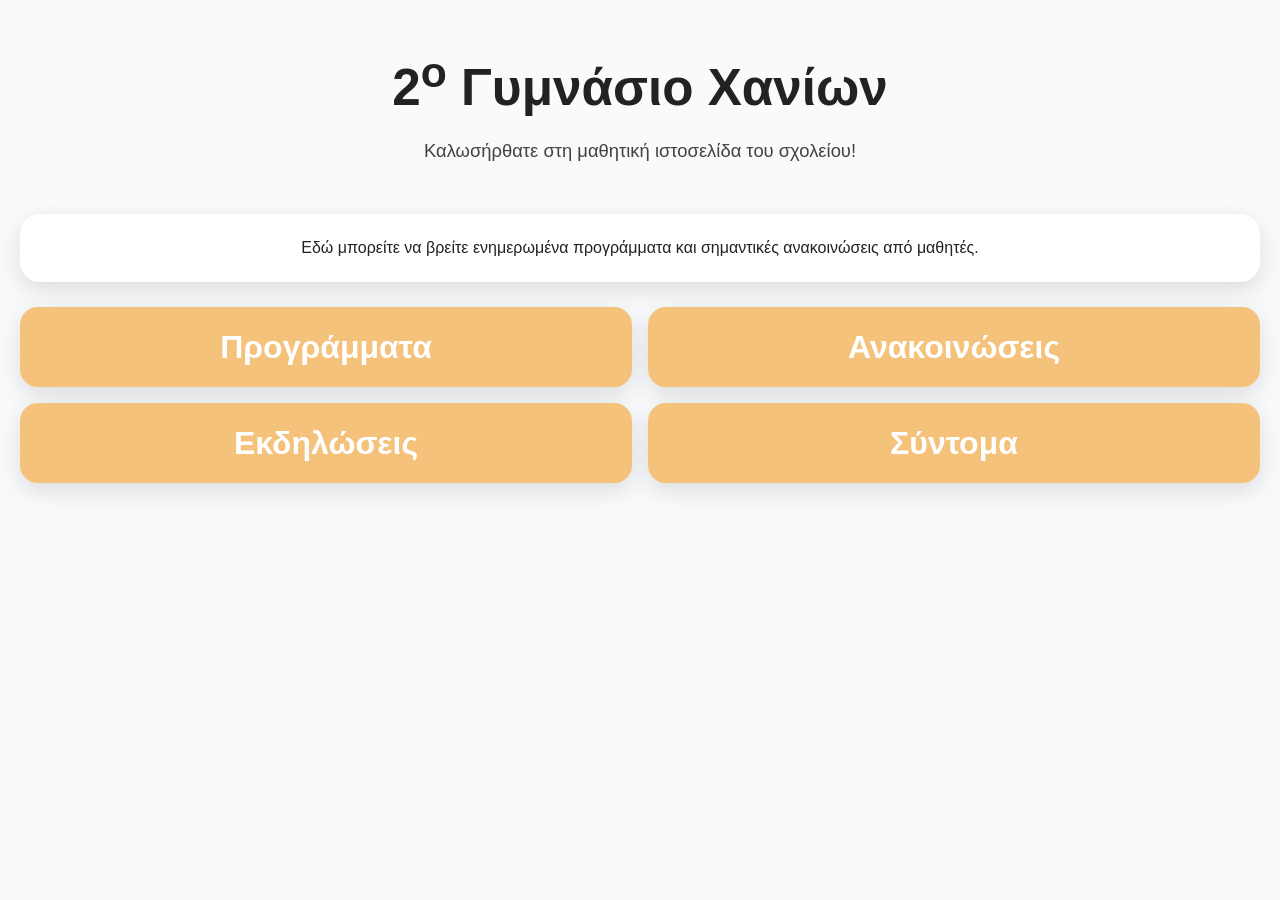
==== index.html @ 022f2aca "Add files via upload" ====
<!DOCTYPE html>
<html lang="el">
<head>
    <meta charset="UTF-8">
    <meta name="viewport" content="width=device-width, initial-scale=1.0">
    <title>Μαθητική Ιστοσελίδα | 2ο Γυμνάσιο Χανίων</title>
    <link rel="icon" type="image/x-icon" href="/images/pencil.png">
    <link rel="stylesheet" href="style.css">
</head>
<body>
    <header class="hero">
        <h1>2<sup>ο</sup> Γυμνάσιο Χανίων</h1>
        <p>Καλωσήρθατε στη μαθητική ιστοσελίδα του σχολείου!</p>
    </header>

    <main class="contai ner">
        <section class="welcome-box">
            <p>
                Εδώ μπορείτε να βρείτε ενημερωμένα προγράμματα και σημαντικές
                ανακοινώσεις από μαθητές.
            </p>
        </section>

        <section class="menu-grid">
            <a href="Προγράμματα.html" class="menu-btn">Προγράμματα</a>
            <a href="#" class="menu-btn">Ανακοινώσεις</a>
            <a href="#" class="menu-btn">Εκδηλώσεις</a>
            <a href="#" class="menu-btn">Σύντομα</a>
        </section>
    </main>

</body>
</html>
---- style.css ----
:root {
    --bg: #f9fafb;
    --card: #ffffff;
    --accent: #f4c27a;
    --accent-dark: #d69a44;

    --text: #222;
    --shadow: 0 8px 24px rgba(0, 0, 0, 0.12);
    --radius: 20px;
    --max-width: 1100px;
}

/* RESET */
* {
    margin: 0;
    padding: 0;
    box-sizing: border-box;
}

body {
    font-family: Arial, Helvetica, sans-serif;
    background: var(--bg);
    color: var(--text);
    padding: 20px;
    line-height: 1.5;
}

a {
    text-decoration: none;
    color: inherit;
}

/* HEADER */
.hero {
    text-align: center;
    margin-bottom: 30px;
    padding: 20px 10px;
}

.hero h1 {
    font-size: clamp(2rem, 5vw, 3.2rem);
    margin-bottom: 10px;
}

.hero p {
    font-size: clamp(1rem, 2.5vw, 1.15rem);
    opacity: 0.85;
}

/* CONTAINER */
.container {
    width: 100%;
    max-width: var(--max-width);
    margin: 0 auto;
}

/* WELCOME BOX */
.welcome-box {
    background: var(--card);
    border-radius: var(--radius);
    padding: 20px;
    box-shadow: var(--shadow);
    text-align: center;
    margin-bottom: 25px;
    line-height: 1.7;
    font-size: 1rem;
}

/* MENU (INDEX PAGE) */
.menu-grid {
    display: grid;
    grid-template-columns: 1fr;
    gap: 16px;
}

.menu-btn {
    display: flex;
    align-items: center;
    justify-content: center;
    min-height: 70px;
    padding: 16px;
    border-radius: 18px;
    background: var(--accent);
    color: #fff;
    font-size: 2rem;
    font-weight: bold;
    box-shadow: var(--shadow);
    transition: transform 0.25s ease, background 0.25s ease;
}

.menu-btn:hover {
    background: var(--accent-dark);
    transform: translateY(-4px);
}

.menu-btn:active {
    transform: scale(0.97);
}

.grade-card {
    background: #fff;
    padding: 20px;
    border-radius: 20px;
    box-shadow: var(--shadow);
    width: 100%;
    margin-bottom: 25px;
    overflow: hidden;
}

.grade-card h2 {
    text-align: center;
    margin-bottom: 20px;
    font-size: 1.4rem;
}

.section {
    display: grid;
    grid-template-columns: repeat(2, minmax(95px, 120px));
    justify-content: center;
    gap: 14px;
}

.section a:last-child:nth-child(odd) {
    grid-column: 1 / -1;
    justify-self: center;
    width: min(120px, 100%);
}

.category_big {
    display: flex;
    align-items: center;
    justify-content: center;
    min-height: 85px;
    width: 100%;
    padding: 12px;
    border-radius: 14px;
    background: linear-gradient(135deg, #f4c27a, #e3a94d);
    color: #fff;
    font-size: clamp(1.6rem, 4vw, 2.1rem);
    font-weight: 700;
    text-align: center;
    cursor: pointer;
    box-shadow: 0 6px 18px rgba(0, 0, 0, 0.15);
    transition: transform 0.2s ease, box-shadow 0.2s ease, background 0.2s ease;
}

.category_big:hover {
    transform: translateY(-5px);
    box-shadow: 0 12px 28px rgba(0, 0, 0, 0.25);
    background: linear-gradient(135deg, #e3a94d, #d6922f);
}

.category_big:active {
    transform: scale(0.96);
}

.pdf-card {
    background: var(--card);
    border-radius: var(--radius);
    box-shadow: var(--shadow);
    padding: 16px;
}

.pdf-toolbar {
    display: flex;
    justify-content: center;
    margin-bottom: 14px;
}

.pdf-link {
    display: inline-flex;
    align-items: center;
    justify-content: center;
    text-align: center;
    min-height: 48px;
    padding: 12px 18px;
    border-radius: 14px;
    background: var(--accent);
    color: #fff;
    font-weight: 700;
    box-shadow: var(--shadow);
    transition: transform 0.2s ease, background 0.2s ease;
}

.pdf-link:hover {
    background: var(--accent-dark);
    transform: translateY(-2px);
}

.pdf-viewer-wrapper {
    width: 100%;
    height: 75vh;
    min-height: 500px;
    border-radius: 16px;
    overflow: hidden;
    background: #e9ecef;
}

.pdf-viewer {
    width: 100%;
    height: 100%;
    border: 0;
}

.home-btn {
    background-color: #fbc46b;
    box-shadow: 0 0 5px rgba(104, 70, 41, 0.6);
    position: fixed;
    top: 20px;
    width: 50px;
    height: 50px;
    border-radius: 50%;
    overflow: hidden;
    display: flex;
    align-items: center;
    justify-content: center;
}

.home-btn img {
    width: 70%;
    height: 70%;
    object-fit: cover;
}

.home-btn:hover {
    transform: scale(1.1);
    transition: 0.2s;
}

/* TABLET */
@media (min-width: 600px) {
    .menu-grid {
        grid-template-columns: repeat(2, 1fr);
    }
}

@media (min-width: 900px) {
    .section {
        grid-template-columns: repeat(auto-fit, minmax(95px, 1fr));
    }

    .section a:last-child:nth-child(odd) {
        grid-column: auto;
        justify-self: stretch;
        width: 100%;
    }
}
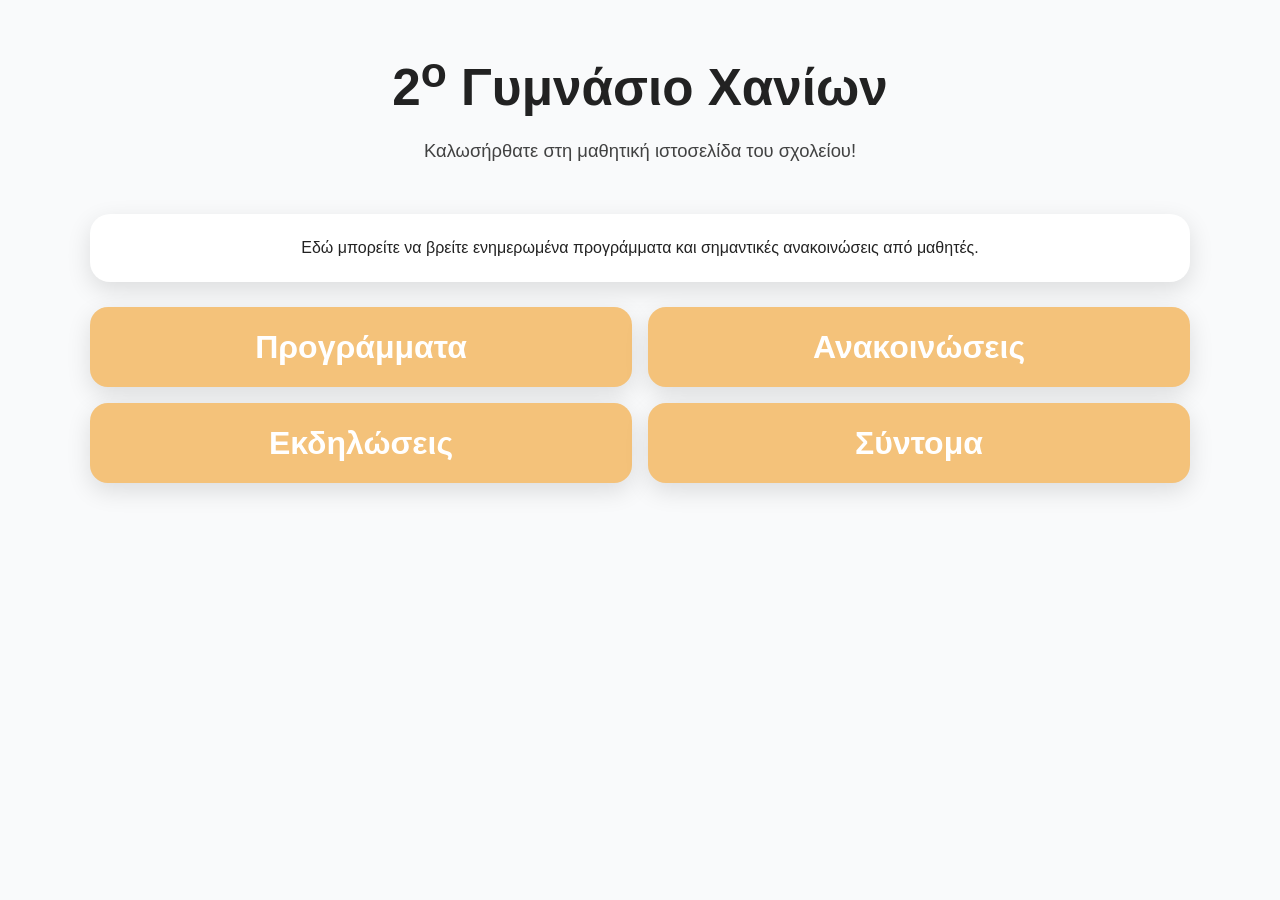
==== commit 948b5dd4: "r3" ====
--- a/index.html
+++ b/index.html
@@ -4,7 +4,7 @@
     <meta charset="UTF-8">
     <meta name="viewport" content="width=device-width, initial-scale=1.0">
     <title>Μαθητική Ιστοσελίδα | 2ο Γυμνάσιο Χανίων</title>
-    <link rel="icon" type="image/x-icon" href="/images/pencil.png">
+    <link rel="icon" type="image/x-icon" href="../2gymn/images/pencil.png">
     <link rel="stylesheet" href="style.css">
 </head>
 <body>
@@ -13,7 +13,7 @@
         <p>Καλωσήρθατε στη μαθητική ιστοσελίδα του σχολείου!</p>
     </header>
 
-    <main class="contai ner">
+    <main class="container">
         <section class="welcome-box">
             <p>
                 Εδώ μπορείτε να βρείτε ενημερωμένα προγράμματα και σημαντικές
@@ -22,7 +22,7 @@
         </section>
 
         <section class="menu-grid">
-            <a href="Προγράμματα.html" class="menu-btn">Προγράμματα</a>
+            <a href="../2gymn/Προγράμματα.html" class="menu-btn">Προγράμματα</a>
             <a href="#" class="menu-btn">Ανακοινώσεις</a>
             <a href="#" class="menu-btn">Εκδηλώσεις</a>
             <a href="#" class="menu-btn">Σύντομα</a>
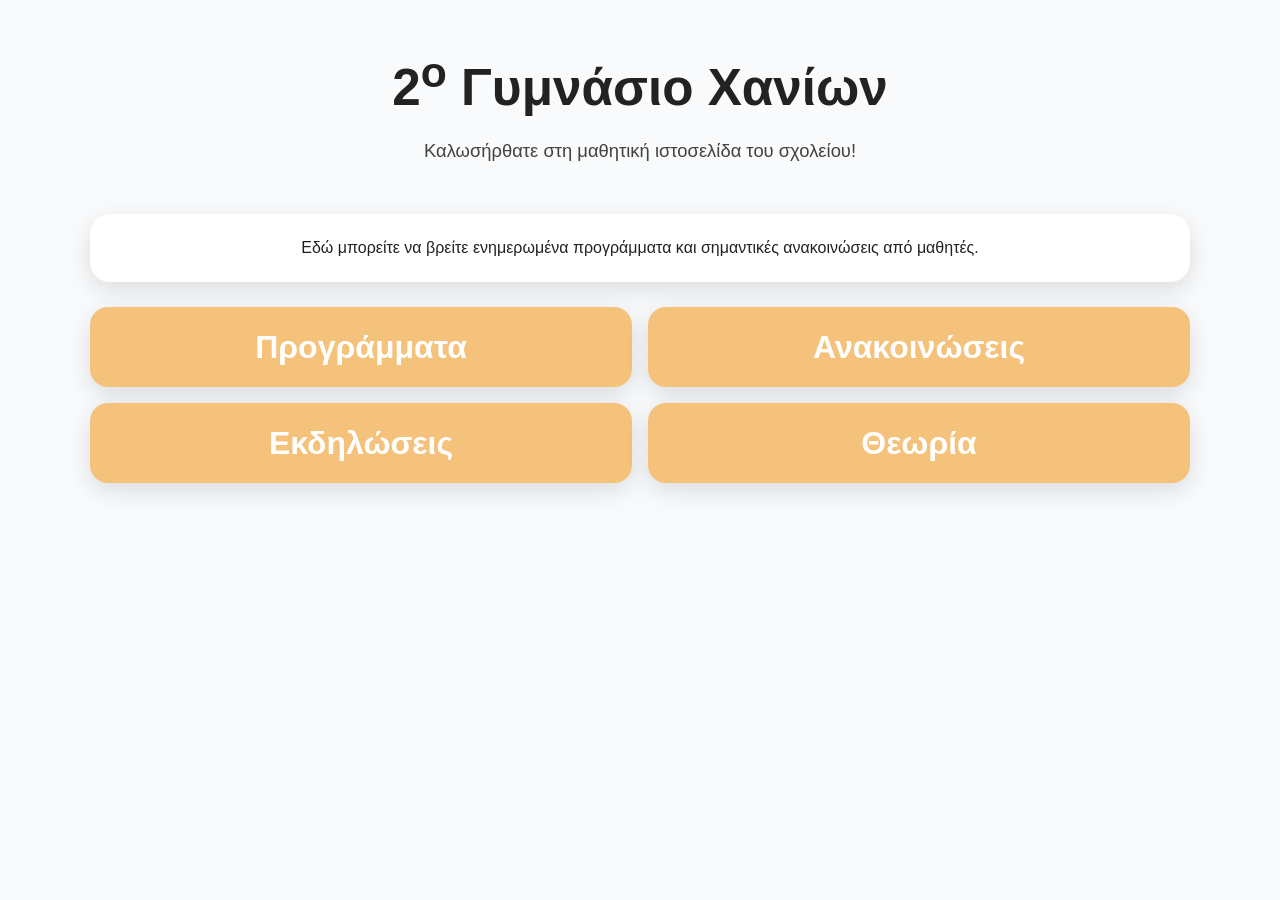
==== commit acd0497e: "v4" ====
--- a/index.html
+++ b/index.html
@@ -25,7 +25,7 @@
             <a href="../2gymn/Προγράμματα.html" class="menu-btn">Προγράμματα</a>
             <a href="#" class="menu-btn">Ανακοινώσεις</a>
             <a href="#" class="menu-btn">Εκδηλώσεις</a>
-            <a href="#" class="menu-btn">Σύντομα</a>
+            <a href="../2gymn/theory.html" class="menu-btn">Θεωρία</a>
         </section>
     </main>
 
